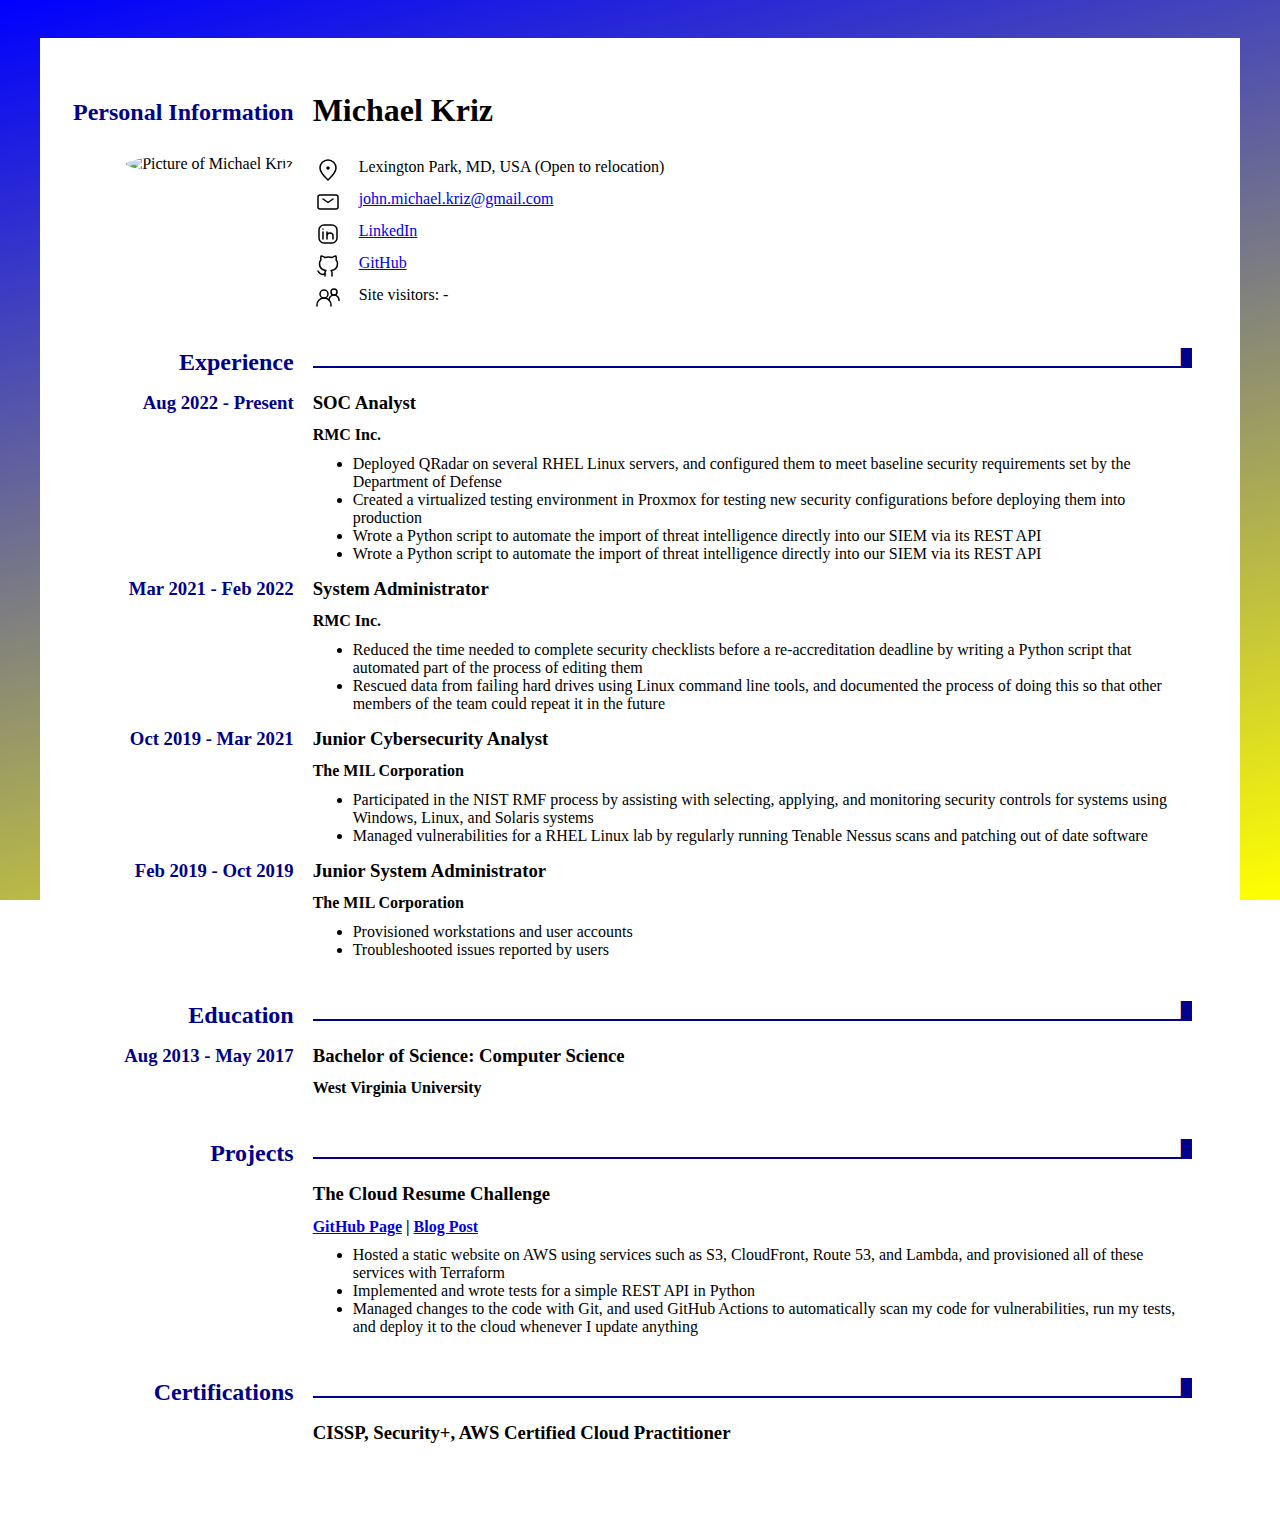
==== frontend/resume.html @ 759edae4 "Moved the resume to resume.html" ====
<!DOCTYPE html>
<html lang="en">
  <head>
    <meta charset="UTF-8">
    <link rel="stylesheet" href="styles.css">
    <title>Michael Kriz</title>
  </head>
  <body>
    <table class="sheet">
      <tr>
        <td><h2>Personal Information</h2></td>
        <td><h1>Michael Kriz</h1></td>
      </tr>
      <tr>
        <td><img class="portrait" src=images/portrait.jpg alt="Picture of Michael Kriz"></img></div></td>
        <td>
          <table>
            <tr>
              <td><img class="icon" src=images/map-pin.svg alt="Location"></img></td>
              <td>Lexington Park, MD, USA (Open to relocation)</td>
            </tr>
            <tr>
              <td><img class="icon" src=images/mail.svg alt="Email"></img></td>
              <td><a href="mailto:john.michael.kriz@gmail.com">john.michael.kriz@gmail.com</a></td>
            </tr>
            <tr>
              <td><img class="icon" src=images/linkedin.svg alt="LinkedIn"></img></td>
              <td><a href="https://www.linkedin.com/in/john-michael-kriz/">LinkedIn</a></td>
            </tr>
            <tr>
              <td><img class="icon" src=images/github.svg alt="GitHub"></img></td>
              <td><a href="https://github.com/jmkriz">GitHub</a></td>
            </tr>
            <tr>
              <td><img class="icon" src=images/group.svg alt="Visitors"></img></td>
              <td>Site visitors: <span id=visitor_count>-</span></td>
            </tr>
          </table>
        </td>
      </tr>
      <tr>
        <td><h2>Experience</h2></td>
        <td><hr/></td>
      </tr>
      <tr>
        <td><h3 class="date">Aug 2022 - Present</h3></td>
        <td>
          <h3>SOC Analyst</h3>
          <h4>RMC Inc.</h4>
          <ul>
            <li>Deployed QRadar on several RHEL Linux servers, and configured them to meet baseline security requirements set by the Department of Defense</li>
            <li>Created a virtualized testing environment in Proxmox for testing new security configurations before deploying them into production</li>
            <li>Wrote a Python script to automate the import of threat intelligence directly into our SIEM via its REST API</li>
            <li>Wrote a Python script to automate the import of threat intelligence directly into our SIEM via its REST API</li>
          </ul>
        </td>
      </tr>
      <tr>
        <td><h3 class="date">Mar 2021 - Feb 2022</h3></td>
        <td>
          <h3>System Administrator</h3>
          <h4>RMC Inc.</h4>
          <ul>
            <li>Reduced the time needed to complete security checklists before a re-accreditation deadline by writing a Python script that automated part of the process of editing them</li>
            <li>Rescued data from failing hard drives using Linux command line tools, and documented the process of doing this so that other members of the team could repeat it in the future</li>
          </ul>
        </td>
      </tr>
      <tr>
        <td><h3 class="date">Oct 2019 - Mar 2021</h3></td>
        <td>
          <h3>Junior Cybersecurity Analyst</h3>
          <h4>The MIL Corporation</h4>
          <ul>
            <li>Participated in the NIST RMF process by assisting with selecting, applying, and monitoring security controls for systems using Windows, Linux, and Solaris systems</li>
            <li>Managed vulnerabilities for a RHEL Linux lab by regularly running Tenable Nessus scans and patching out of date software</li>
          </ul>
        </td>
      </tr>
      <tr>
        <td><h3 class="date">Feb 2019 - Oct 2019</h3></td>
        <td>
          <h3>Junior System Administrator</h3>
          <h4>The MIL Corporation</h4>
          <ul>
            <li>Provisioned workstations and user accounts</li>
            <li>Troubleshooted issues reported by users</li>
          </ul>
        </td>
      </tr>
      <tr>
        <td><h2>Education</h2></td>
        <td><hr/></td>
      </tr>
      <tr>
        <td><h3 class="date">Aug 2013 - May 2017</h3></td>
        <td>
          <h3>Bachelor of Science: Computer Science</h3>
          <h4>West Virginia University</h4>
        </td>
      </tr>
      <tr>
        <td><h2>Projects</h2></td>
        <td><hr/></td>
      </tr>
      <tr>
        <td></td>
        <td>
          <h3>The Cloud Resume Challenge</h3>
          <h4><a href="https://github.com/jmkriz/cloud-resume-challenge">GitHub Page</a> | <a href="https://dev.to/jmkriz/the-cloud-resume-challenge-19d5">Blog Post</a></h4>
          <ul>
            <li>Hosted a static website on AWS using services such as S3, CloudFront, Route 53, and Lambda, and provisioned all of these services with Terraform</li>
            <li>Implemented and wrote tests for a simple REST API in Python</li>
            <li>Managed changes to the code with Git, and used GitHub Actions to automatically scan my code for vulnerabilities, run my tests, and deploy it to the cloud whenever I update anything</li>
          </ul>
        </td>
      </tr>
      <tr>
        <td><h2>Certifications</h2></td>
        <td><hr/></td>
      </tr>
      <tr>
        <td></td>
        <td><h3>CISSP, Security+, AWS Certified Cloud Practitioner</h3></td>
      </tr>
      <script>
        const visitorCount = document.getElementById("visitor_count");
        const apiUrl = 'https://api.jmkriz.dev/visitorcount';
        const getResponse = fetch(apiUrl)
              .then(response=>response.text())
              .then(responseText=>visitorCount.innerHTML = responseText);
        fetch(apiUrl, {
            method: "POST"
        });
      </script>
    </table>
  </body>
</html>
---- frontend/styles.css ----
body {
    align-content: center;
    background-attachment: fixed;
    background-image: linear-gradient(165deg, blue, yellow);
    display: flex;
    justify-content: center;
    align-items: center;
}

.sheet {
    background-color: white;
    margin: 30px;
    padding: 30px;
    max-width: 1200px;
}

.divider {
    align-content: end;
}

a, h1, h2, h3, h4, p {
    font-family: "Garamond", "Times New Roman", serif;
}

h1 {
    font-size: 2em;
}

h2 {
    font-size: 1.5em;
    margin-top: 1.17em;
    margin-bottom: .5em;
}

h2, hr, .date {
    color: darkblue;
}

h3, h4, ul {
    margin-top: 0em;
    margin-bottom: .67em;
}

hr {
    border: 0px;
    border-bottom: 2px solid darkblue;
    margin-top: 1.67em;
    text-align: right;
}

hr::after {
    content: "█";
}

tr {
    vertical-align: top;
}

td:first-child {
    text-align: right;
    white-space: nowrap;
}

td {
    padding-right: 16px;
}

.portrait {
    border-radius: 50%;
    width: 200px;
    height: 200px;
}
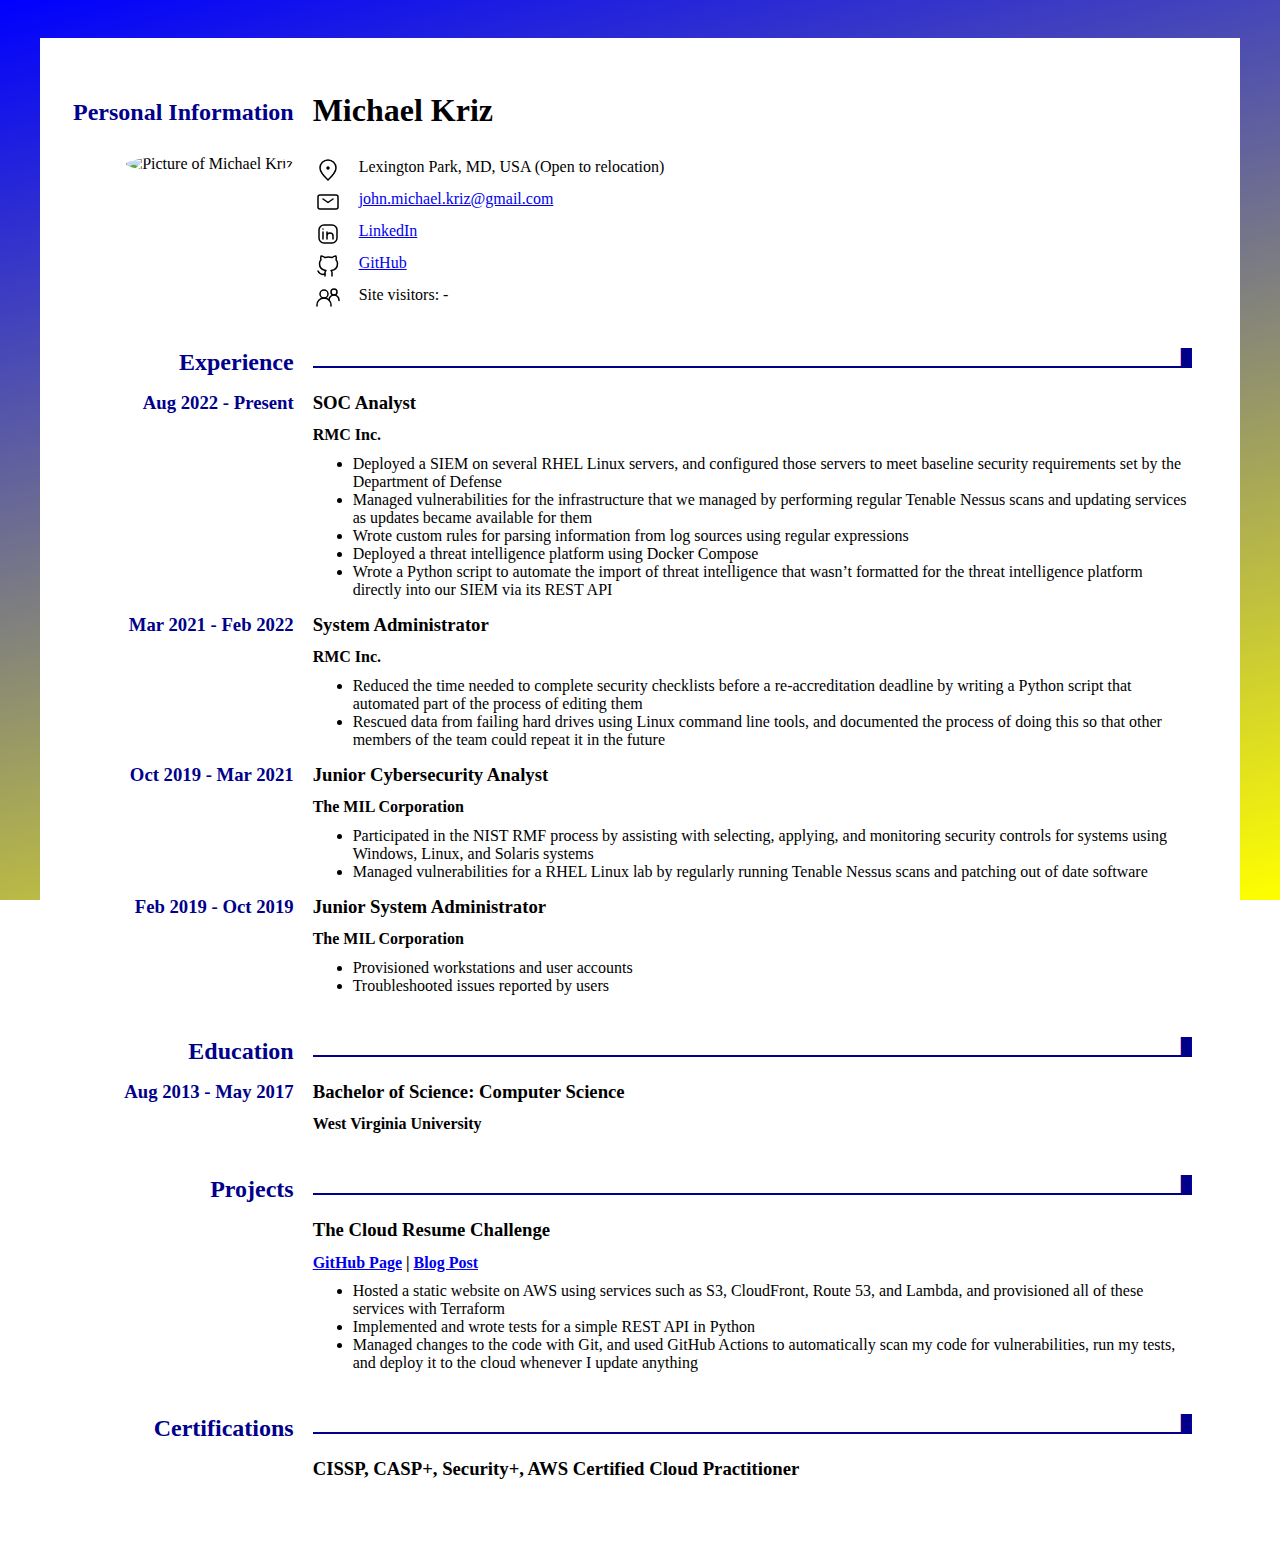
==== commit 02d89b26: "Fix issue where the same bullet point was listed twice (again, apparently this happened twice someho" ====
--- a/frontend/resume.html
+++ b/frontend/resume.html
@@ -48,10 +48,11 @@
           <h3>SOC Analyst</h3>
           <h4>RMC Inc.</h4>
           <ul>
-            <li>Deployed QRadar on several RHEL Linux servers, and configured them to meet baseline security requirements set by the Department of Defense</li>
-            <li>Created a virtualized testing environment in Proxmox for testing new security configurations before deploying them into production</li>
-            <li>Wrote a Python script to automate the import of threat intelligence directly into our SIEM via its REST API</li>
-            <li>Wrote a Python script to automate the import of threat intelligence directly into our SIEM via its REST API</li>
+            <li>Deployed a SIEM on several RHEL Linux servers, and configured those servers to meet baseline security requirements set by the Department of Defense</li>
+            <li>Managed vulnerabilities for the infrastructure that we managed by performing regular Tenable Nessus scans and updating services as updates became available for them</li>
+            <li>Wrote custom rules for parsing information from log sources using regular expressions</li>
+            <li>Deployed a threat intelligence platform using Docker Compose</li>
+            <li>Wrote a Python script to automate the import of threat intelligence that wasn’t formatted for the threat intelligence platform directly into our SIEM via its REST API</li>
           </ul>
         </td>
       </tr>
@@ -121,7 +122,7 @@
       </tr>
       <tr>
         <td></td>
-        <td><h3>CISSP, Security+, AWS Certified Cloud Practitioner</h3></td>
+        <td><h3>CISSP, CASP+, Security+, AWS Certified Cloud Practitioner</h3></td>
       </tr>
       <script>
         const visitorCount = document.getElementById("visitor_count");
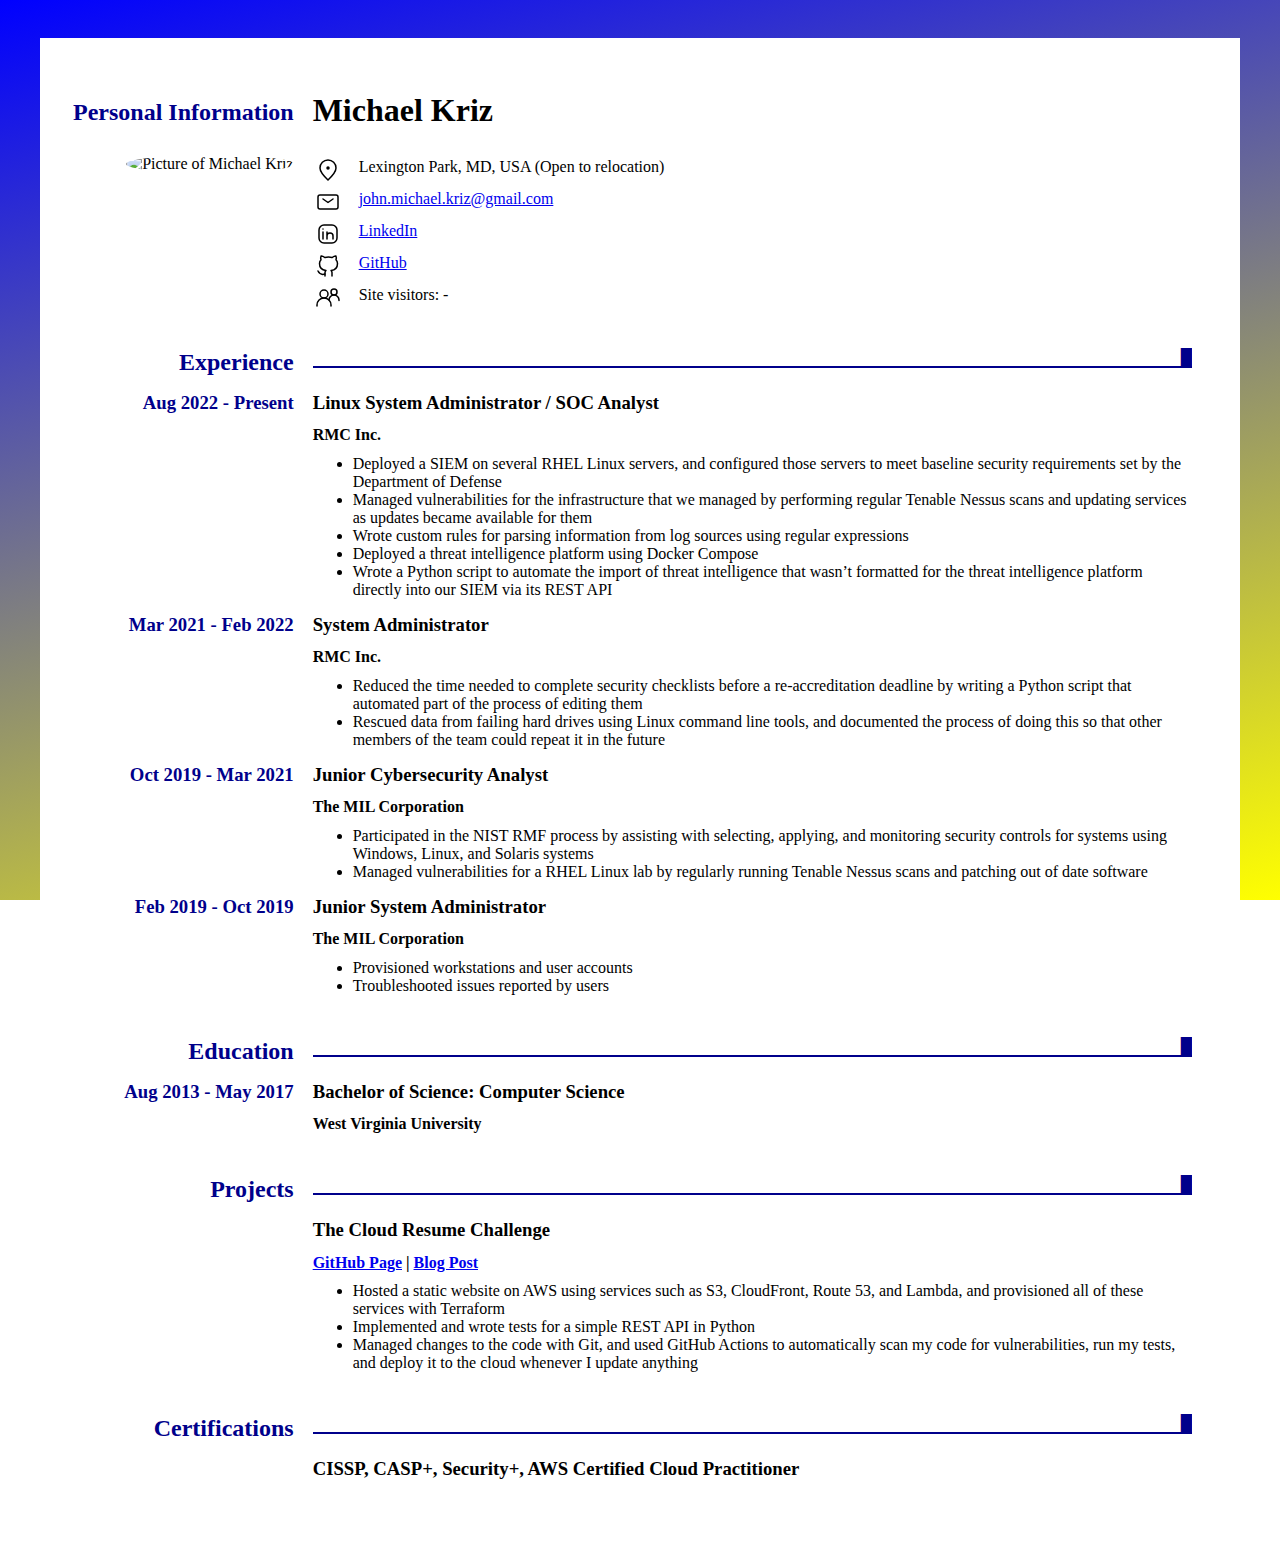
==== commit ff4e6ff7: "Change job title of most recent job to more closely match my actual job duties" ====
--- a/frontend/resume.html
+++ b/frontend/resume.html
@@ -45,7 +45,7 @@
       <tr>
         <td><h3 class="date">Aug 2022 - Present</h3></td>
         <td>
-          <h3>SOC Analyst</h3>
+          <h3>Linux System Administrator / SOC Analyst</h3>
           <h4>RMC Inc.</h4>
           <ul>
             <li>Deployed a SIEM on several RHEL Linux servers, and configured those servers to meet baseline security requirements set by the Department of Defense</li>
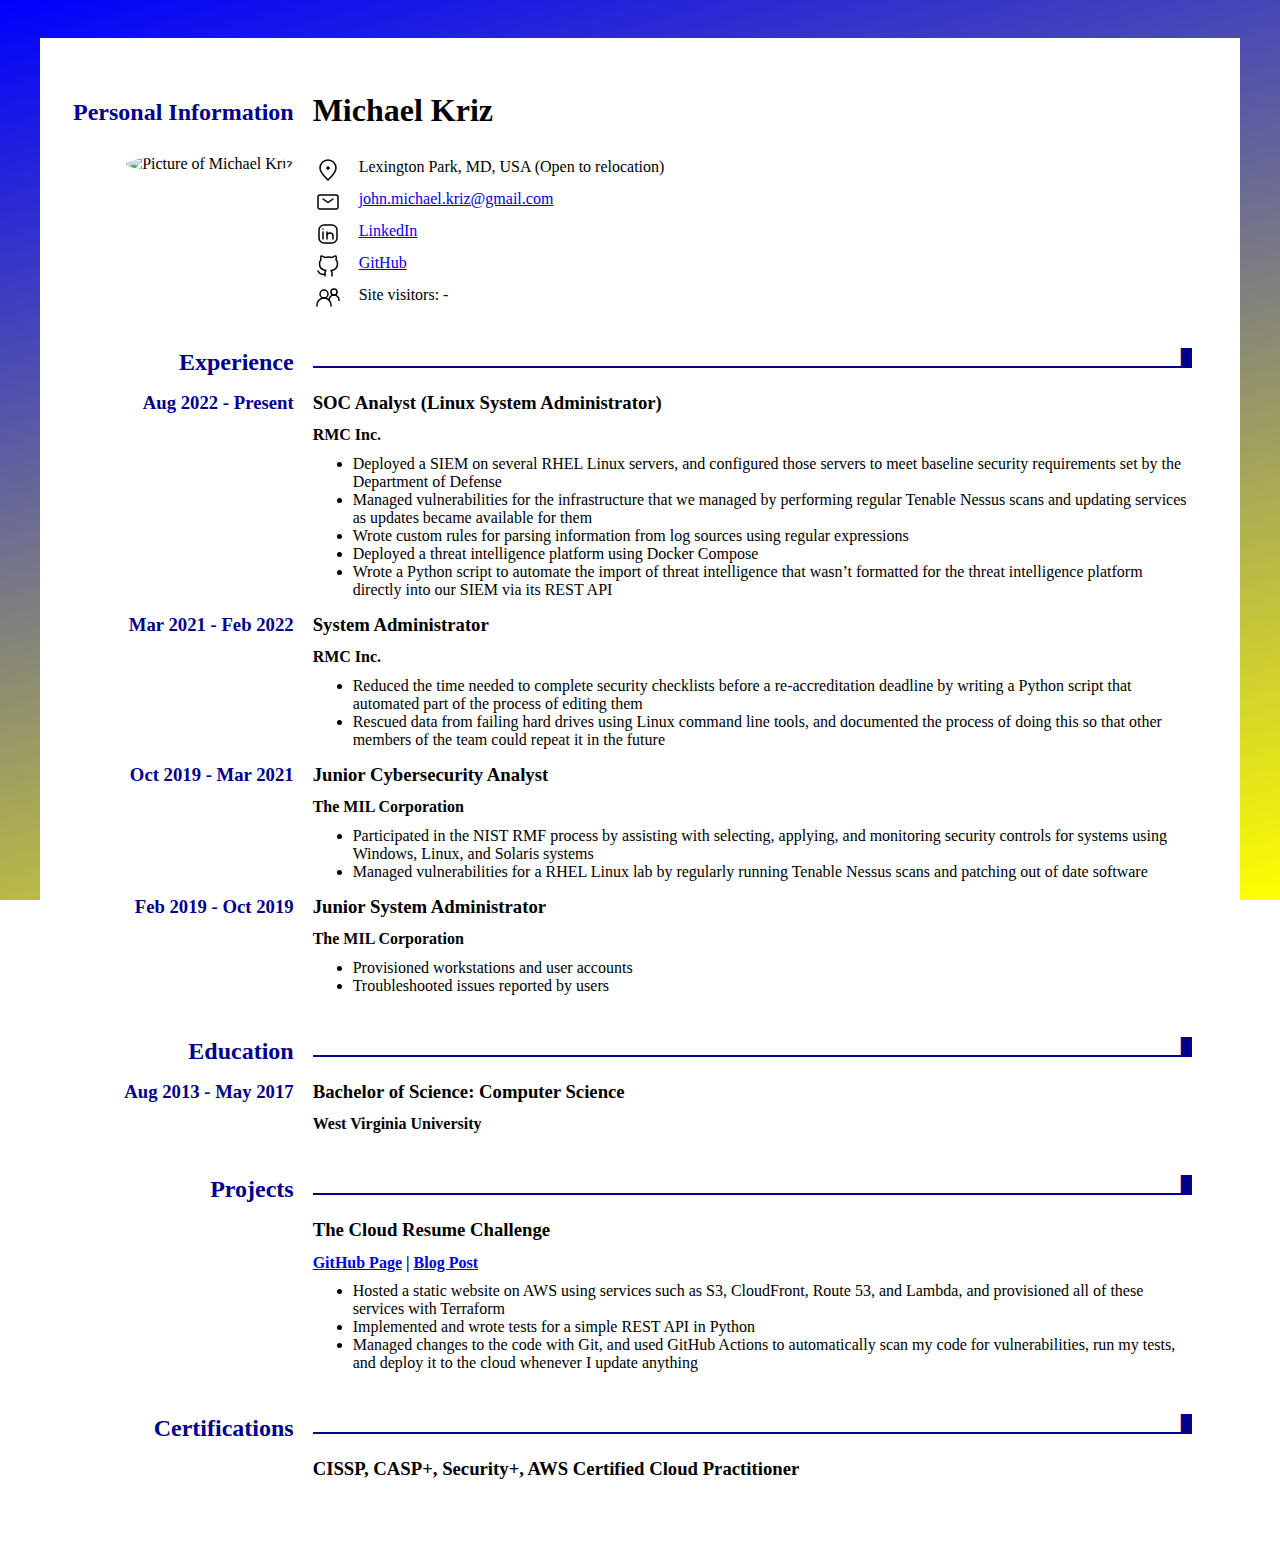
==== commit 6710722c: "Change most recent job title to accurately reflect both my official job title and my current duties" ====
--- a/frontend/resume.html
+++ b/frontend/resume.html
@@ -45,7 +45,7 @@
       <tr>
         <td><h3 class="date">Aug 2022 - Present</h3></td>
         <td>
-          <h3>Linux System Administrator / SOC Analyst</h3>
+          <h3>SOC Analyst (Linux System Administrator)</h3>
           <h4>RMC Inc.</h4>
           <ul>
             <li>Deployed a SIEM on several RHEL Linux servers, and configured those servers to meet baseline security requirements set by the Department of Defense</li>
